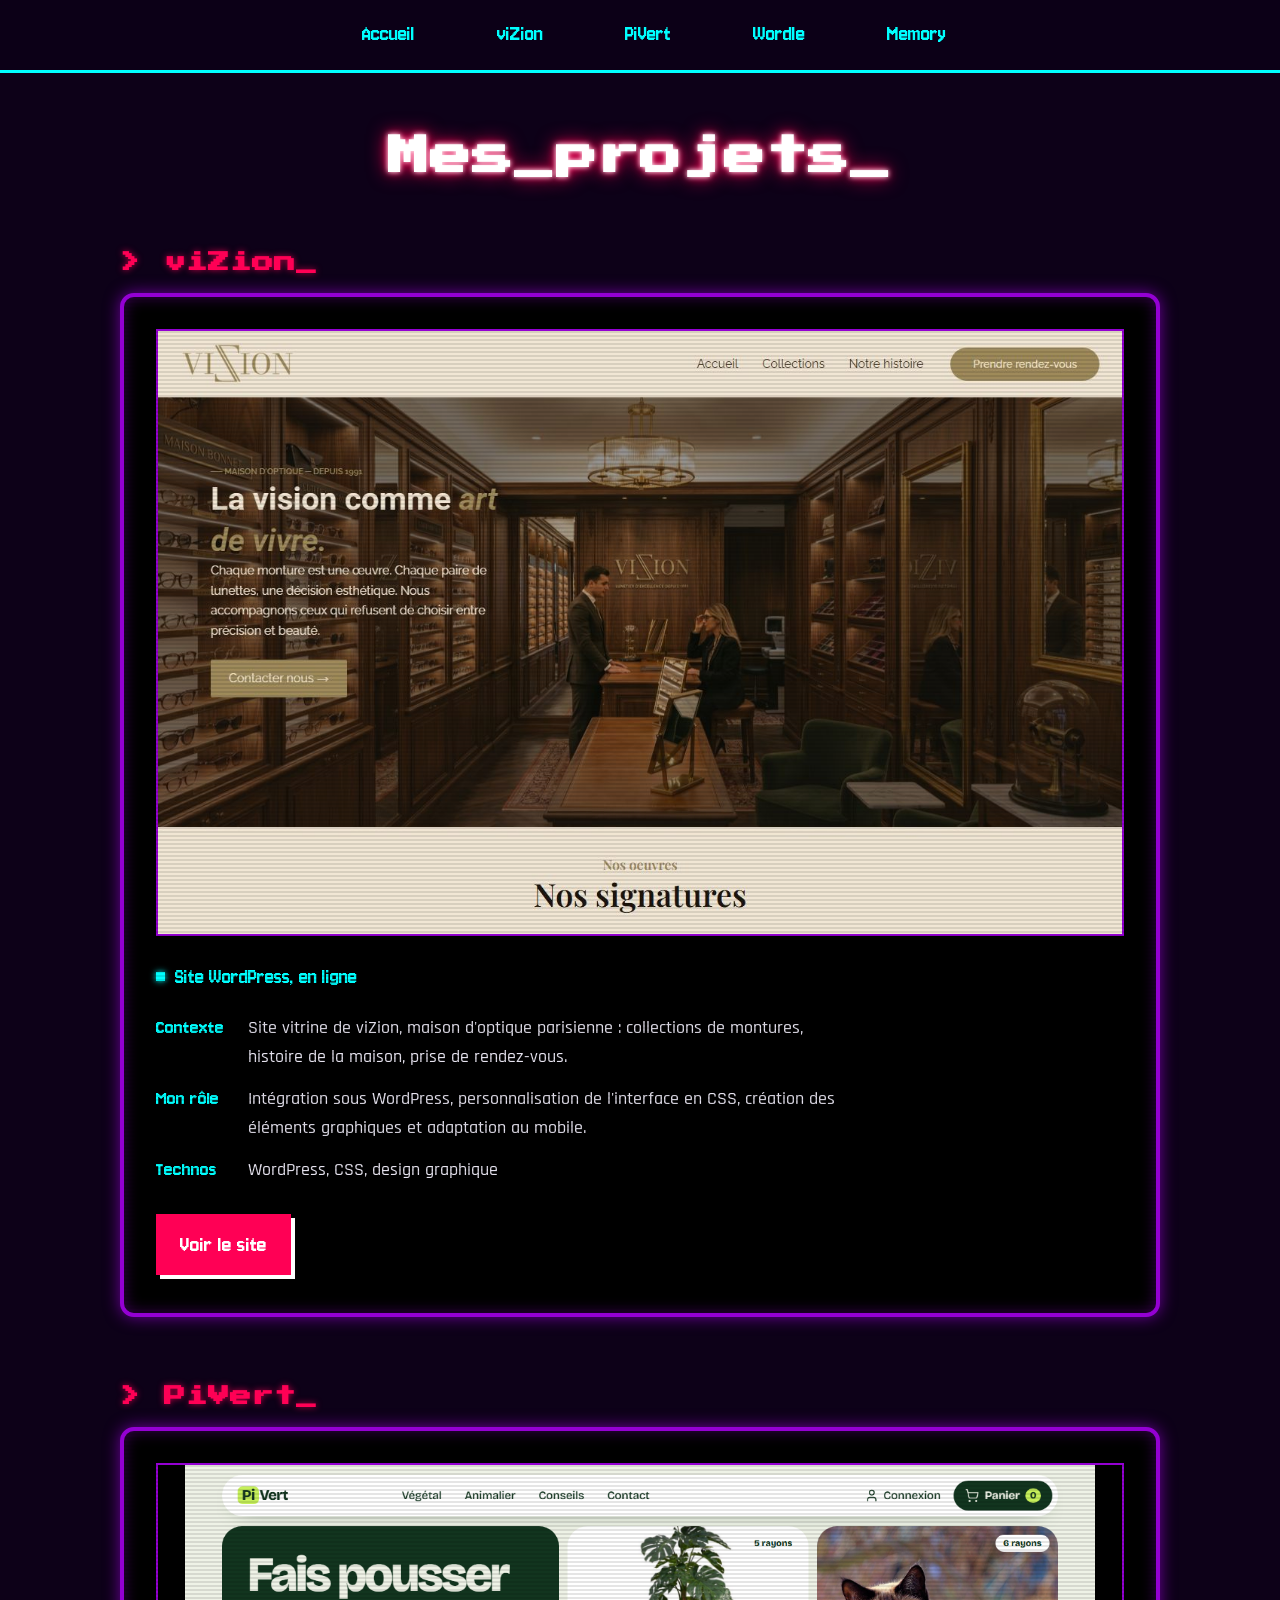
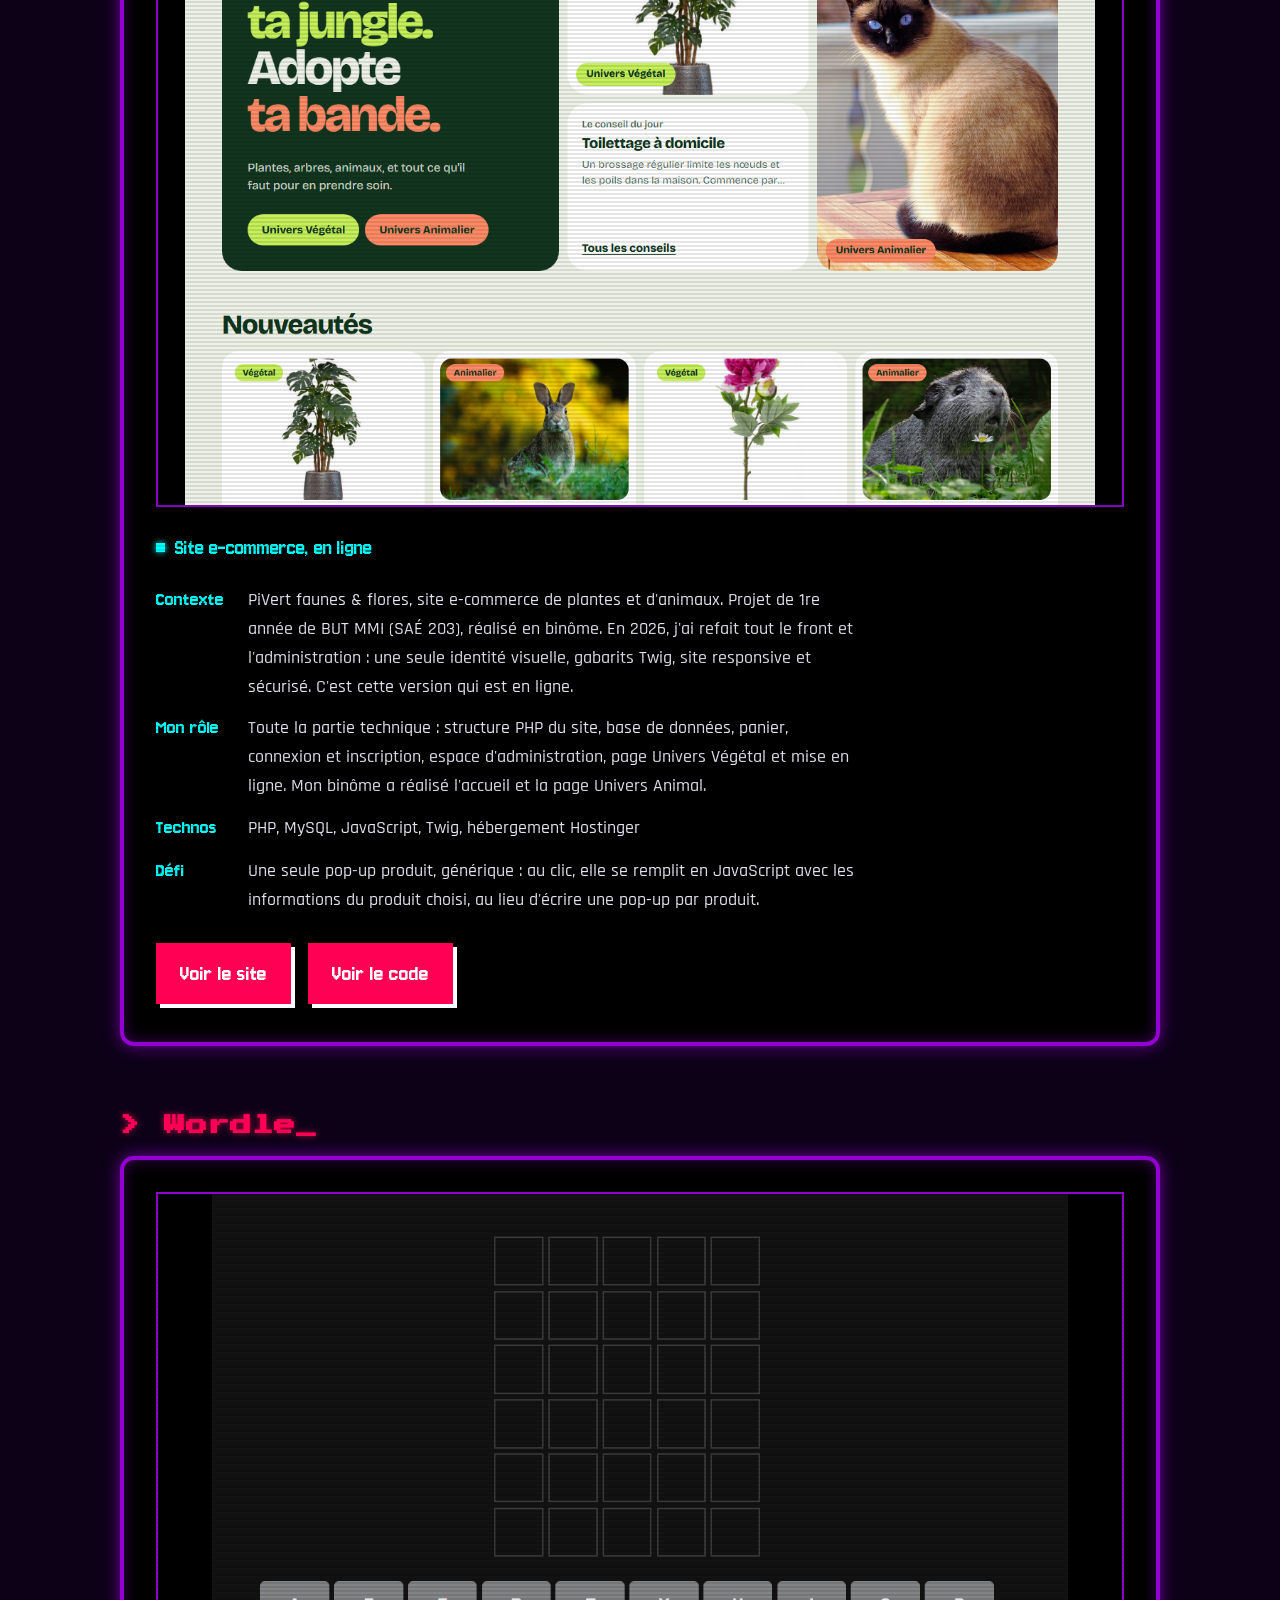
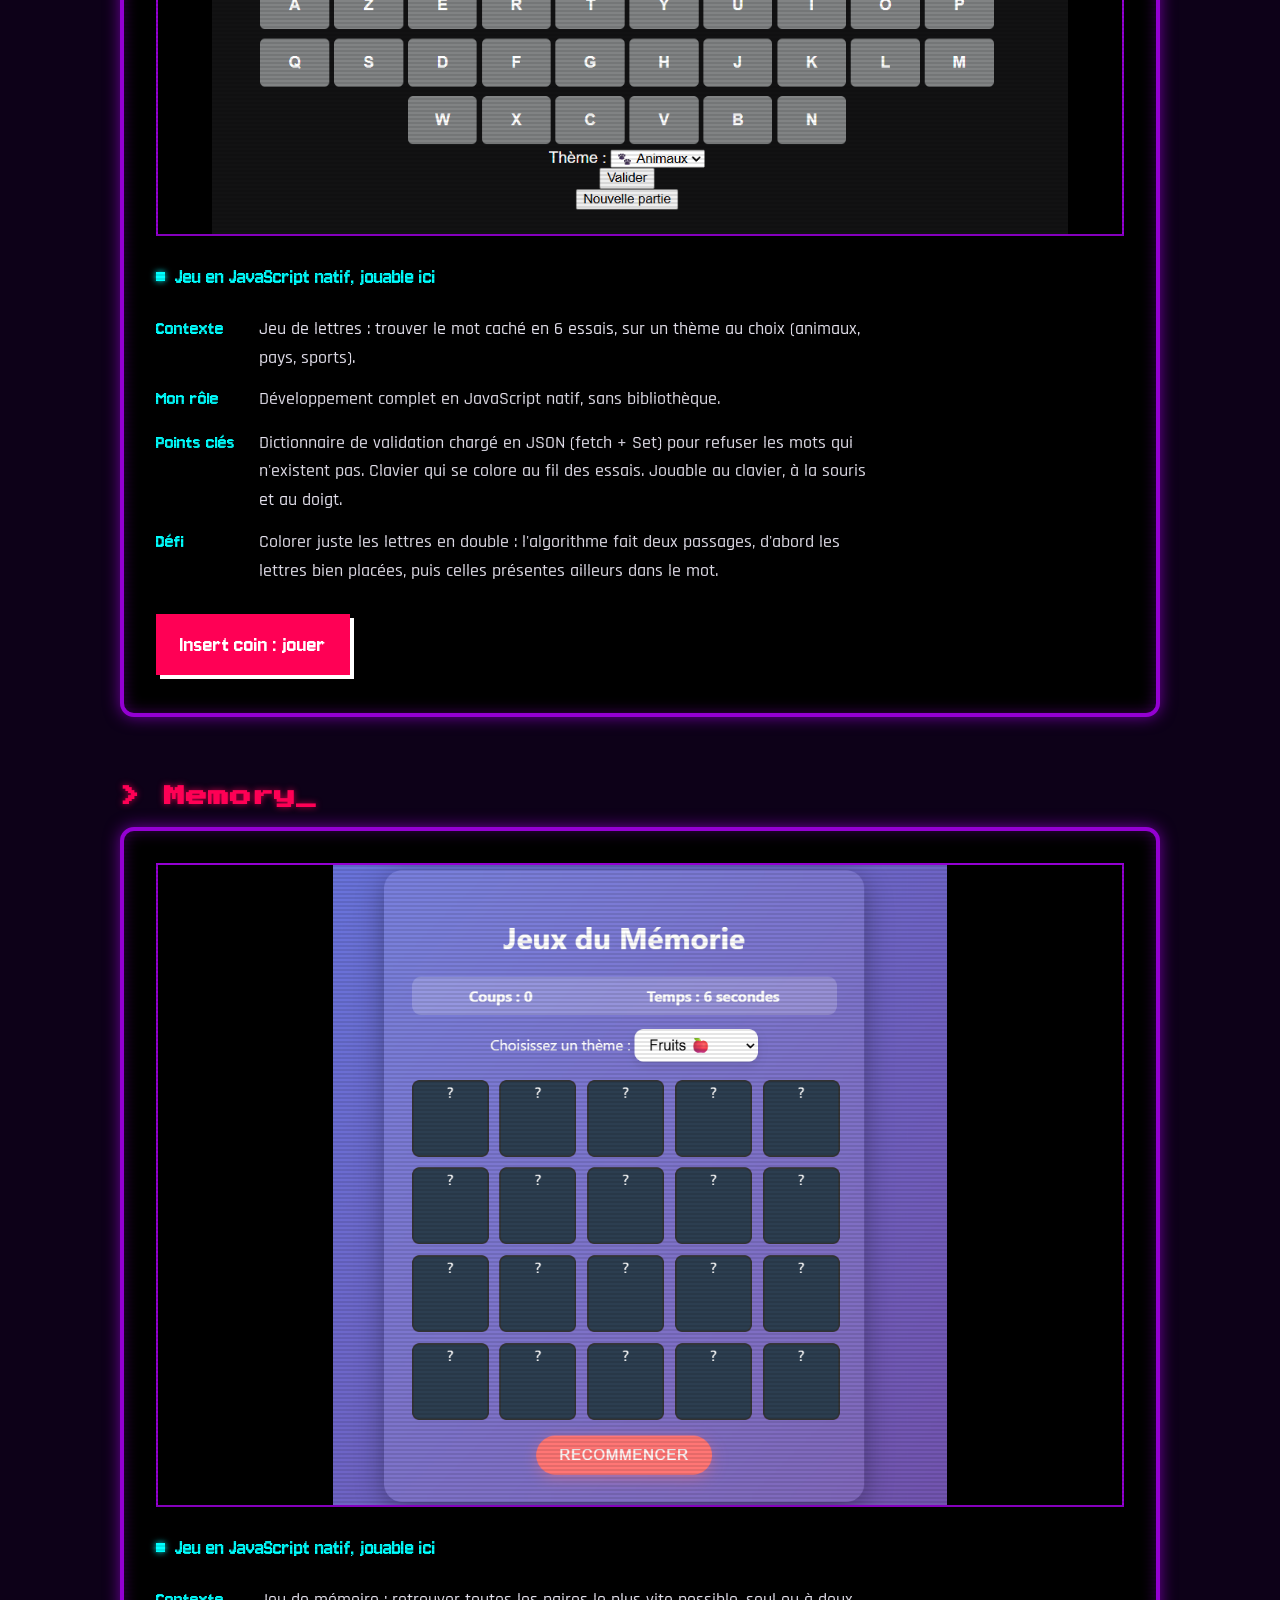
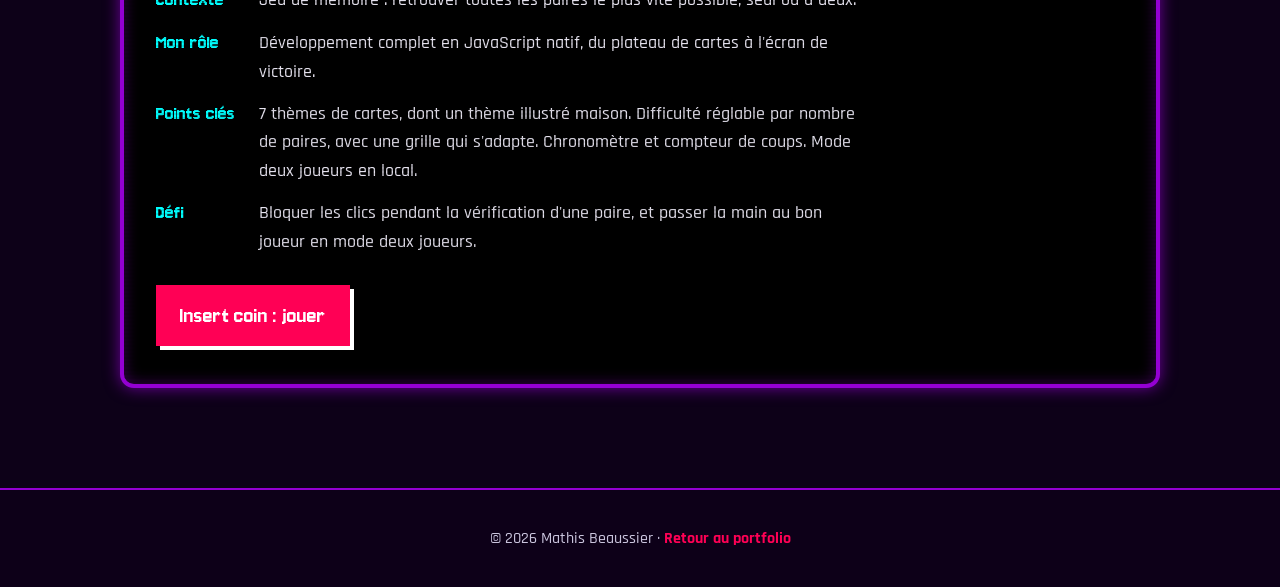
==== Projets.html @ 4cbed7fa "Portfolio « Game On » : première mise en ligne - portfolio.html devient index.html (page d'accueil d" ====
<!DOCTYPE html>
<html lang="fr">
<head>
    <meta charset="UTF-8">
    <meta name="viewport" content="width=device-width, initial-scale=1.0">
    <title>Projets – Mathis Beaussier</title>
    <meta name="description" content="Les projets de Mathis Beaussier : site WordPress viZion, e-commerce PiVert en PHP/MySQL, jeux Wordle et Memory en JavaScript natif.">
    <meta name="theme-color" content="#0d0118">
    <link rel="icon" type="image/svg+xml" href="favicon.svg">
    <link rel="preconnect" href="https://fonts.googleapis.com">
    <link rel="preconnect" href="https://fonts.gstatic.com" crossorigin>
    <link href="https://fonts.googleapis.com/css2?family=Press+Start+2P&family=Jersey+10&family=Rajdhani:wght@500;700&display=swap" rel="stylesheet">
    <link rel="stylesheet" href="styles.css">
    <link rel="stylesheet" href="stylesProjets.css">
</head>
<body>

    <nav aria-label="Navigation des projets">
        <ul>
            <li><a href="index.html"><span class="rpg-cursor" aria-hidden="true">►</span>Accueil</a></li>
            <li><a href="#vizion"><span class="rpg-cursor" aria-hidden="true">►</span>viZion</a></li>
            <li><a href="#pivert"><span class="rpg-cursor" aria-hidden="true">►</span>PiVert</a></li>
            <li><a href="#wordle"><span class="rpg-cursor" aria-hidden="true">►</span>Wordle</a></li>
            <li><a href="#memory"><span class="rpg-cursor" aria-hidden="true">►</span>Memory</a></li>
        </ul>
    </nav>

    <main class="page-projets">
        <h1>Mes_projets_</h1>

        <!-- Pour chaque projet, pense à ajouter une ligne « Cadre » : projet de cours ou réel,
             seul ou en équipe (combien ?), durée. Exemple :
             <dt>Cadre</dt><dd>Projet de BUT MMI, en équipe de 3, 6 semaines.</dd> -->

        <section id="vizion" class="fiche">
            <h2>> viZion_</h2>
            <div class="ecran">
                <div class="visuel" data-vide="Capture à venir">
                    <img src="Images/vizion.jpg" alt="Page d'accueil du site viZion Maison d'Optique" loading="lazy" onerror="this.parentNode.classList.add('vide');this.remove()">
                </div>
                <p class="fiche-meta"><span class="voyant"></span>Site WordPress, en ligne</p>
                <dl class="fiche-infos">
                    <dt>Contexte</dt>
                    <dd>Site vitrine de viZion, maison d'optique parisienne : collections de montures, histoire de la maison, prise de rendez-vous.</dd>
                    <dt>Mon rôle</dt>
                    <dd>Intégration sous WordPress, personnalisation de l'interface en CSS, création des éléments graphiques et adaptation au mobile.</dd>
                    <dt>Technos</dt>
                    <dd>WordPress, CSS, design graphique</dd>
                    <!-- À compléter : <dt>Défi</dt><dd>une difficulté que tu as résolue sur ce projet, et comment.</dd> -->
                </dl>
                <a href="https://vizion.uno/" class="btn-play" target="_blank" rel="noopener noreferrer">Voir le site</a>
            </div>
        </section>

        <section id="pivert" class="fiche">
            <h2>> PiVert_</h2>
            <div class="ecran">
                <div class="visuel" data-vide="Capture à venir">
                    <img src="Images/pivert.png" alt="Page d'accueil du site PiVert faunes et flores" loading="lazy" onerror="this.parentNode.classList.add('vide');this.remove()">
                </div>
                <p class="fiche-meta"><span class="voyant"></span>Site e-commerce, en ligne</p>
                <dl class="fiche-infos">
                    <dt>Contexte</dt>
                    <dd>PiVert faunes &amp; flores, site e-commerce de plantes et d'animaux. Projet de 1re année de BUT MMI (SAÉ 203), réalisé en binôme. En 2026, j'ai refait tout le front et l'administration : une seule identité visuelle, gabarits Twig, site responsive et sécurisé. C'est cette version qui est en ligne.</dd>
                    <dt>Mon rôle</dt>
                    <dd>Toute la partie technique : structure PHP du site, base de données, panier, connexion et inscription, espace d'administration, page Univers Végétal et mise en ligne. Mon binôme a réalisé l'accueil et la page Univers Animal.</dd>
                    <dt>Technos</dt>
                    <dd>PHP, MySQL, JavaScript, Twig, hébergement Hostinger</dd>
                    <dt>Défi</dt>
                    <dd>Une seule pop-up produit, générique : au clic, elle se remplit en JavaScript avec les informations du produit choisi, au lieu d'écrire une pop-up par produit.</dd>
                </dl>
                <a href="https://pivert.thecipherbureau.fr" class="btn-play" target="_blank" rel="noopener noreferrer">Voir le site</a>
                <a href="https://github.com/MathisIUT41/projet-SiteWebPiVert" class="btn-play" target="_blank" rel="noopener noreferrer">Voir le code</a>
            </div>
        </section>

        <section id="wordle" class="fiche">
            <h2>> Wordle_</h2>
            <div class="ecran">
                <!-- Capture à refaire en pleine partie, avec des cases colorées. -->
                <div class="visuel" data-vide="Capture à venir">
                    <img src="Images/imageWordle.png" alt="Capture du jeu Wordle" loading="lazy" onerror="this.parentNode.classList.add('vide');this.remove()">
                </div>
                <p class="fiche-meta"><span class="voyant"></span>Jeu en JavaScript natif, jouable ici</p>
                <dl class="fiche-infos">
                    <dt>Contexte</dt>
                    <dd>Jeu de lettres : trouver le mot caché en 6 essais, sur un thème au choix (animaux, pays, sports).</dd>
                    <dt>Mon rôle</dt>
                    <dd>Développement complet en JavaScript natif, sans bibliothèque.</dd>
                    <dt>Points clés</dt>
                    <dd>Dictionnaire de validation chargé en JSON (fetch + Set) pour refuser les mots qui n'existent pas. Clavier qui se colore au fil des essais. Jouable au clavier, à la souris et au doigt.</dd>
                    <dt>Défi</dt>
                    <dd>Colorer juste les lettres en double : l'algorithme fait deux passages, d'abord les lettres bien placées, puis celles présentes ailleurs dans le mot.</dd>
                </dl>
                <a href="jeux/Wordle/wordle.html" class="btn-play">Insert coin : jouer</a>
            </div>
        </section>

        <section id="memory" class="fiche">
            <h2>> Memory_</h2>
            <div class="ecran">
                <!-- Capture à refaire en pleine partie, avec des cartes retournées. -->
                <div class="visuel" data-vide="Capture à venir">
                    <img src="Images/mémorieImage.png" alt="Capture du jeu Memory" loading="lazy" onerror="this.parentNode.classList.add('vide');this.remove()">
                </div>
                <p class="fiche-meta"><span class="voyant"></span>Jeu en JavaScript natif, jouable ici</p>
                <dl class="fiche-infos">
                    <dt>Contexte</dt>
                    <dd>Jeu de mémoire : retrouver toutes les paires le plus vite possible, seul ou à deux.</dd>
                    <dt>Mon rôle</dt>
                    <dd>Développement complet en JavaScript natif, du plateau de cartes à l'écran de victoire.</dd>
                    <dt>Points clés</dt>
                    <dd>7 thèmes de cartes, dont un thème illustré maison. Difficulté réglable par nombre de paires, avec une grille qui s'adapte. Chronomètre et compteur de coups. Mode deux joueurs en local.</dd>
                    <dt>Défi</dt>
                    <dd>Bloquer les clics pendant la vérification d'une paire, et passer la main au bon joueur en mode deux joueurs.</dd>
                </dl>
                <a href="jeux/mémorie/memorie.html" class="btn-play">Insert coin : jouer</a>
            </div>
        </section>
    </main>

    <footer>
        <p>© 2026 Mathis Beaussier · <a href="index.html">Retour au portfolio</a></p>
    </footer>

    <script src="portfolio.js"></script>
</body>
</html>
---- styles.css ----
/* =========================================================
   Portfolio de Mathis Beaussier : thème arcade néon
   Trois polices, chacune avec un rôle :
   - Press Start 2P : le nom et les titres de section seulement
     (elle dessine mal les majuscules accentuées : pas de É, À... avec elle)
   - Jersey 10      : sous-titres, étiquettes, boutons, menu
   - Rajdhani       : le texte courant
   ========================================================= */
:root {
    --bg-color: #0d0118;
    --bg-panel: rgba(148, 0, 211, 0.08);
    --text-color: #e6e3ef;
    --text-doux: #c9c3dc;
    --neon-pink: #ff0055;
    --neon-purple: #9400d3;
    --neon-cyan: #00ffff;
    --font-main: 'Rajdhani', sans-serif;
    --font-pixel: 'Jersey 10', 'Rajdhani', sans-serif;
    --font-retro: 'Press Start 2P', monospace;
}

html {
    scroll-behavior: smooth;
    scroll-padding-top: 80px; /* les ancres ne passent pas sous le menu collant */
}

body {
    margin: 0;
    background-color: var(--bg-color);
    color: var(--text-color);
    font-family: var(--font-main);
    font-weight: 500;
    font-size: 1.125rem;
    line-height: 1.6;
    font-variant-ligatures: none; /* sinon « fi » se colle en une seule lettre dans les polices pixel */
}

img {
    max-width: 100%;
}

#backgroundCanvas {
    position: fixed;
    inset: 0;
    width: 100%;
    height: 100%;
    z-index: -1;
}


/* --- Titres --- */
h1 {
    font-family: var(--font-retro);
    font-size: clamp(1.3rem, 4vw, 2.6rem);
    line-height: 1.3;
    color: #fff;
    margin: 0;
    text-shadow: 0 0 5px #fff, 0 0 10px var(--neon-pink), 0 0 20px var(--neon-pink);
}

h2 {
    font-family: var(--font-retro);
    font-size: 1.35rem;
    line-height: 1.4;
    color: var(--neon-pink);
    text-shadow: 0 0 6px rgba(255, 0, 85, 0.7);
    margin: 56px 0 16px;
}

h3 {
    font-family: var(--font-pixel);
    font-weight: 400;
    font-size: 1.85rem;
    line-height: 1.2;
    color: #fff;
    margin: 0 0 8px;
}

.intro {
    color: var(--text-doux);
    max-width: 65ch;
    margin: 0 0 24px;
}


/* --- En-tête --- */
.hero {
    background-image: linear-gradient(rgba(13, 1, 24, 0.65), rgba(13, 1, 24, 0.9)), url(Images/276c345c147537a8f37821ad0ed18518.jpg);
    background-size: cover;
    background-position: center;
    padding: 16vh 20px 13vh;
    text-align: center;
    border-bottom: 3px solid var(--neon-purple);
}

.hero-sub {
    font-family: var(--font-pixel);
    font-size: 1.75rem;
    font-weight: 400;
    color: var(--neon-cyan);
    text-shadow: 0 0 6px rgba(0, 255, 255, 0.6);
    margin: 16px 0 0;
}

.hero-statut {
    font-size: 1.2rem;
    font-weight: 700;
    color: #fff;
    margin: 18px 0 0;
}


/* --- Boutons --- */
.actions {
    display: flex;
    flex-wrap: wrap;
    gap: 16px;
    margin-top: 28px;
}

.actions-centre {
    justify-content: center;
}

.bouton {
    display: inline-block;
    padding: 10px 22px;
    font-family: var(--font-pixel);
    font-size: 1.4rem;
    font-weight: 400;
    color: var(--neon-pink);
    text-decoration: none;
    border: 3px solid var(--neon-pink);
    border-radius: 4px;
    box-shadow: 0 0 8px rgba(255, 0, 85, 0.6);
    transition: background-color 0.2s, color 0.2s, box-shadow 0.2s;
}

.bouton:hover {
    color: var(--bg-color);
    background-color: var(--neon-pink);
    box-shadow: 0 0 20px var(--neon-pink);
}

.bouton-cyan {
    color: var(--neon-cyan);
    border-color: var(--neon-cyan);
    box-shadow: 0 0 8px rgba(0, 255, 255, 0.5);
}

.bouton-cyan:hover {
    background-color: var(--neon-cyan);
    box-shadow: 0 0 20px var(--neon-cyan);
}


/* --- Menu --- */
nav {
    position: sticky;
    top: 0;
    z-index: 1000;
    background-color: rgba(13, 1, 24, 0.95);
    border-bottom: 3px solid var(--neon-cyan);
}

nav ul {
    display: flex;
    flex-wrap: wrap;
    justify-content: center;
    gap: 4px 28px;
    list-style: none;
    max-width: 1100px;
    margin: 0 auto;
    padding: 10px 16px;
}

nav a {
    display: inline-block;
    padding: 6px 12px;
    font-family: var(--font-pixel);
    font-size: 1.4rem;
    font-weight: 400;
    color: var(--neon-cyan);
    text-decoration: none;
    border: 1px solid transparent;
    transition: background-color 0.2s, border-color 0.2s, color 0.2s;
}

nav a:hover {
    color: #fff;
    border-color: var(--neon-cyan);
    background-color: rgba(0, 255, 255, 0.1);
}

/* Curseur de menu façon RPG, qui apparaît au survol */
.rpg-cursor {
    display: inline-block;
    margin-right: 6px;
    opacity: 0;
    transform: translateX(-4px);
    transition: opacity 0.2s, transform 0.2s;
}

nav a:hover .rpg-cursor,
nav a:focus-visible .rpg-cursor,
.carte-projet:hover .rpg-cursor,
.carte-projet:focus-visible .rpg-cursor {
    opacity: 1;
    transform: none;
}


/* --- Contenu --- */
main {
    max-width: 1040px;
    margin: 0 auto;
    padding: 8px 20px 40px;
}


/* --- Profil --- */
.profil {
    display: flex;
    align-items: flex-start;
    gap: 40px;
}

.avatar {
    flex: none;
    width: 220px;
    height: auto;
    aspect-ratio: 4 / 5;
    object-fit: cover;
    object-position: 50% 22%;
    border: 3px solid var(--neon-cyan);
    box-shadow: 0 0 12px rgba(0, 255, 255, 0.6);
}

.profil-texte {
    flex: 1;
    min-width: 0;
}

.fiche-perso {
    display: grid;
    grid-template-columns: max-content 1fr;
    align-items: baseline;
    gap: 8px 18px;
    margin: 0;
}

.fiche-perso dt {
    font-family: var(--font-pixel);
    font-size: 1.35rem;
    font-weight: 400;
    color: var(--neon-cyan);
}

.fiche-perso dt::before {
    content: "> ";
}

.fiche-perso dd {
    margin: 0;
    color: #fff;
}

.fiche-perso .statut {
    color: var(--neon-pink);
    font-weight: 700;
}

.cursor {
    color: var(--neon-cyan);
    margin-left: 2px;
    animation: blink 1s steps(1) infinite;
}

@keyframes blink {
    50% { opacity: 0; }
}


/* --- Visuel (capture d'écran ou écran « vide ») --- */
.visuel {
    position: relative;
    aspect-ratio: 16 / 10;
    overflow: hidden;
    background: #000;
    border-bottom: 2px solid var(--neon-purple);
}

.visuel img {
    display: block;
    width: 100%;
    height: 100%;
    object-fit: cover;
    object-position: top;
}

/* Quand l'image manque : un écran à lignes de balayage avec le texte de data-vide */
.visuel.vide {
    display: flex;
    align-items: center;
    justify-content: center;
    background:
        repeating-linear-gradient(0deg, rgba(255, 255, 255, 0.05) 0 2px, transparent 2px 4px),
        radial-gradient(circle at 50% 50%, rgba(148, 0, 211, 0.4), #000 75%);
}

.visuel.vide::after {
    content: attr(data-vide);
    font-family: var(--font-pixel);
    font-size: 1.6rem;
    font-weight: 400;
    color: var(--neon-cyan);
    text-shadow: 0 0 6px rgba(0, 255, 255, 0.7);
}


/* --- Projets --- */
.grille-projets {
    display: grid;
    grid-template-columns: repeat(auto-fit, minmax(280px, 1fr));
    gap: 24px;
}

.carte-projet {
    display: flex;
    flex-direction: column;
    color: inherit;
    text-decoration: none;
    border: 2px solid var(--neon-purple);
    background: var(--bg-panel);
    transition: border-color 0.2s, box-shadow 0.2s;
}

.carte-projet:hover {
    border-color: var(--neon-cyan);
    box-shadow: 0 0 18px rgba(0, 255, 255, 0.35);
}

.carte-corps {
    flex: 1;
    padding: 18px 20px 4px;
}

.carte-corps p {
    margin: 0 0 14px;
}

.carte-corps .carte-etat {
    font-family: var(--font-pixel);
    font-size: 1.25rem;
    font-weight: 400;
    color: var(--neon-cyan);
    margin-bottom: 6px;
}

/* Petit voyant carré devant l'état du projet */
.carte-etat::before {
    content: "";
    display: inline-block;
    width: 8px;
    height: 8px;
    margin-right: 8px;
    vertical-align: 2px;
    background: currentColor;
    box-shadow: 0 0 6px currentColor;
}

.carte-corps .en-cours {
    color: var(--neon-pink);
}

.carte-lien {
    padding: 4px 20px 18px;
    font-family: var(--font-pixel);
    font-size: 1.3rem;
    font-weight: 400;
    color: var(--neon-pink);
}

/* Le curseur ► apparaît dans la marge, sans décaler le texte */
.carte-lien {
    position: relative;
}

.carte-lien .rpg-cursor {
    position: absolute;
    left: 4px;
}

.tags {
    display: flex;
    flex-wrap: wrap;
    gap: 6px;
    list-style: none;
    padding: 0;
    margin: 0 0 14px;
}

.tags li {
    font-family: var(--font-pixel);
    font-size: 1.15rem;
    color: #fff;
    background: rgba(148, 0, 211, 0.55);
    border: 1px solid var(--neon-purple);
    border-radius: 3px;
    padding: 1px 10px;
}


/* --- Compétences --- */
.grille-skills {
    display: grid;
    grid-template-columns: repeat(auto-fit, minmax(220px, 1fr));
    gap: 16px;
    list-style: none;
    padding: 0;
    margin: 0;
}

.skill-card {
    border: 1px solid rgba(0, 255, 255, 0.25);
    background: rgba(255, 255, 255, 0.04);
    padding: 16px;
}

.skill-card p {
    margin: 0;
}

.skill-card .skill {
    display: flex;
    align-items: center;
    gap: 10px;
    margin-bottom: 10px;
    font-family: var(--font-pixel);
    font-size: 1.45rem;
    font-weight: 400;
    line-height: 1.2;
    color: #fff;
}

.logo {
    flex: none;
    width: 36px;
    height: 36px;
    object-fit: contain;
}

.logo + .logo {
    margin-left: -6px;
}

.logo-texte {
    display: inline-flex;
    align-items: center;
    justify-content: center;
    flex: none;
    width: 36px;
    height: 36px;
    box-sizing: border-box;
    border: 2px solid var(--neon-cyan);
    color: var(--neon-cyan);
    font-size: 1rem;
}

.apprentissage {
    margin: 24px 0 0;
}

.apprentissage strong {
    font-family: var(--font-pixel);
    font-size: 1.3rem;
    font-weight: 400;
    color: var(--neon-cyan);
}


/* --- Parcours : une frise verticale, du plus récent au plus ancien --- */
.frise {
    position: relative;
    list-style: none;
    margin: 0;
    padding: 0 0 0 36px;
}

/* La ligne : centrée à 10,5 px du bord gauche */
.frise::before {
    content: "";
    position: absolute;
    left: 9px;
    top: 8px;
    bottom: 8px;
    width: 3px;
    background: var(--neon-purple);
    box-shadow: 0 0 10px rgba(148, 0, 211, 0.6);
}

.etape {
    position: relative;
    margin-bottom: 20px;
    padding: 18px 22px;
    background: rgba(255, 255, 255, 0.04);
    border: 1px solid rgba(0, 255, 255, 0.15);
    border-radius: 6px;
}

/* La pastille : 21 px de large, placée pour que son centre tombe sur la ligne */
.etape::before {
    content: "";
    position: absolute;
    left: -36px;
    top: 18px;
    width: 21px;
    height: 21px;
    box-sizing: border-box;
    border: 3px solid var(--neon-purple);
    border-radius: 50%;
    background: var(--bg-color);
}

.etape-actuelle::before {
    border-color: var(--neon-pink);
    box-shadow: 0 0 12px var(--neon-pink);
}

.etape-future {
    border: 1px dashed var(--neon-pink);
}

.etape-future::before {
    border-style: dashed;
    border-color: var(--neon-pink);
}

.etape p {
    margin: 0;
}

.etape .etape-date {
    font-family: var(--font-pixel);
    font-size: 1.3rem;
    color: var(--neon-cyan);
    margin-bottom: 6px;
}


/* --- Contact --- */
.contact-email a {
    font-family: var(--font-pixel);
    font-size: 1.8rem;
    font-weight: 400;
    color: var(--neon-pink);
    text-shadow: 0 0 6px rgba(255, 0, 85, 0.6);
    overflow-wrap: anywhere;
}


/* --- Pied de page --- */
footer {
    text-align: center;
    padding: 20px;
    margin-top: 60px;
    border-top: 2px solid var(--neon-purple);
    background-color: rgba(13, 1, 24, 0.85);
    color: var(--text-doux);
    font-size: 1rem;
}

footer a {
    color: var(--neon-pink);
    font-weight: 700;
    text-decoration: none;
}

footer a:hover {
    text-decoration: underline;
}


/* Contour visible au clavier (accessibilité) */
:focus-visible {
    outline: 2px solid var(--neon-cyan);
    outline-offset: 3px;
}


/* =========================================================
   Téléphones et tablettes
   ========================================================= */
@media (max-width: 768px) {
    html {
        scroll-padding-top: 90px;
    }

    .hero {
        padding: 70px 20px 60px;
    }

    .hero-sub {
        font-size: 1.4rem;
    }

    nav ul {
        gap: 0 4px;
        padding: 6px 8px;
    }

    nav a {
        font-size: 1.2rem;
        padding: 4px 8px;
    }

    /* Pas de survol sur écran tactile : le curseur prendrait de la place pour rien */
    nav .rpg-cursor {
        display: none;
    }

    h2 {
        font-size: 1rem;
        margin-top: 44px;
    }

    h3 {
        font-size: 1.6rem;
    }

    .profil {
        flex-direction: column;
        align-items: center;
        gap: 24px;
    }

    .avatar {
        width: 180px;
    }

    .fiche-perso {
        grid-template-columns: 1fr;
        gap: 0;
    }

    .fiche-perso dd {
        margin-bottom: 10px;
    }

    .bouton {
        font-size: 1.3rem;
        padding: 9px 16px;
    }

    .frise {
        padding-left: 30px;
    }

    .etape {
        padding: 14px 16px;
    }

    .etape::before {
        left: -30px;
        top: 15px;
    }

    .contact-email a {
        font-size: 1.4rem;
    }
}


/* =========================================================
   Moins d'animations si le système le demande
   ========================================================= */
@media (prefers-reduced-motion: reduce) {
    html {
        scroll-behavior: auto;
    }

    *,
    *::before,
    *::after {
        animation: none !important;
        transition: none !important;
    }
}
---- stylesProjets.css ----
/* Page Projets : chaque projet est présenté dans un « écran de borne d'arcade ».
   Utilise les variables et les classes communes de styles.css (.visuel, .btn-play...). */

.page-projets h1 {
    text-align: center;
    margin: 48px 0 0;
}

.fiche h2 {
    margin-top: 64px;
}

/* L'écran de la borne */
.ecran {
    position: relative;
    background: #000;
    border: 4px solid var(--neon-purple);
    border-radius: 14px;
    padding: 32px;
    box-shadow: 0 0 16px rgba(148, 0, 211, 0.7), inset 0 0 15px rgba(148, 0, 211, 0.4);
}

/* Lignes de balayage d'un vieil écran cathodique */
.ecran::after {
    content: "";
    position: absolute;
    inset: 0;
    border-radius: 10px;
    background: linear-gradient(rgba(18, 16, 16, 0) 50%, rgba(0, 0, 0, 0.1) 50%);
    background-size: 100% 4px;
    pointer-events: none;
}

/* Ici on montre la capture en entier, sans la recadrer */
.ecran .visuel {
    aspect-ratio: auto;
    margin-bottom: 24px;
    border: 2px solid var(--neon-purple);
}

.ecran .visuel img {
    height: auto;
    max-height: 640px;
    object-fit: contain;
}

.ecran .visuel.vide {
    aspect-ratio: auto;
    height: clamp(160px, 28vw, 280px);
}

.fiche-meta {
    font-family: var(--font-pixel);
    font-size: 1.4rem;
    font-weight: 400;
    color: var(--neon-cyan);
    margin: 0 0 16px;
}

.fiche-meta.en-cours {
    color: var(--neon-pink);
}

.voyant {
    display: inline-block;
    width: 9px;
    height: 9px;
    margin-right: 10px;
    vertical-align: 2px;
    background: currentColor;
    box-shadow: 0 0 6px currentColor;
}

.fiche-infos {
    display: grid;
    grid-template-columns: max-content 1fr;
    align-items: baseline;
    gap: 10px 24px;
    margin: 0 0 28px;
}

.fiche-infos dt {
    font-family: var(--font-pixel);
    font-size: 1.3rem;
    font-weight: 400;
    color: var(--neon-cyan);
}

.fiche-infos dd {
    margin: 0;
    max-width: 68ch;
}

/* Bouton d'action : rose plein avec une ombre blanche décalée, comme un bouton de borne */
.btn-play {
    position: relative;
    z-index: 1; /* au-dessus des lignes de balayage */
    display: inline-block;
    margin: 0 12px 6px 0;
    padding: 12px 24px;
    font-family: var(--font-pixel);
    font-size: 1.45rem;
    font-weight: 400;
    color: #fff;
    text-decoration: none;
    background-color: var(--neon-pink);
    box-shadow: 4px 4px 0 #fff;
    transition: transform 0.15s, box-shadow 0.15s;
}

.btn-play:hover {
    transform: translate(-2px, -2px);
    box-shadow: 6px 6px 0 #fff, 0 0 16px var(--neon-pink);
}

.btn-play:active {
    transform: translate(3px, 3px);
    box-shadow: 1px 1px 0 #fff;
}


/* --- Téléphones --- */
@media (max-width: 768px) {
    .page-projets h1 {
        margin-top: 32px;
    }

    .fiche h2 {
        margin-top: 44px;
    }

    .ecran {
        padding: 18px;
        border-width: 3px;
    }

    .fiche-infos {
        grid-template-columns: 1fr;
        gap: 2px;
    }

    .fiche-infos dd {
        margin-bottom: 12px;
    }

    .btn-play {
        font-size: 1.3rem;
        padding: 10px 18px;
    }
}
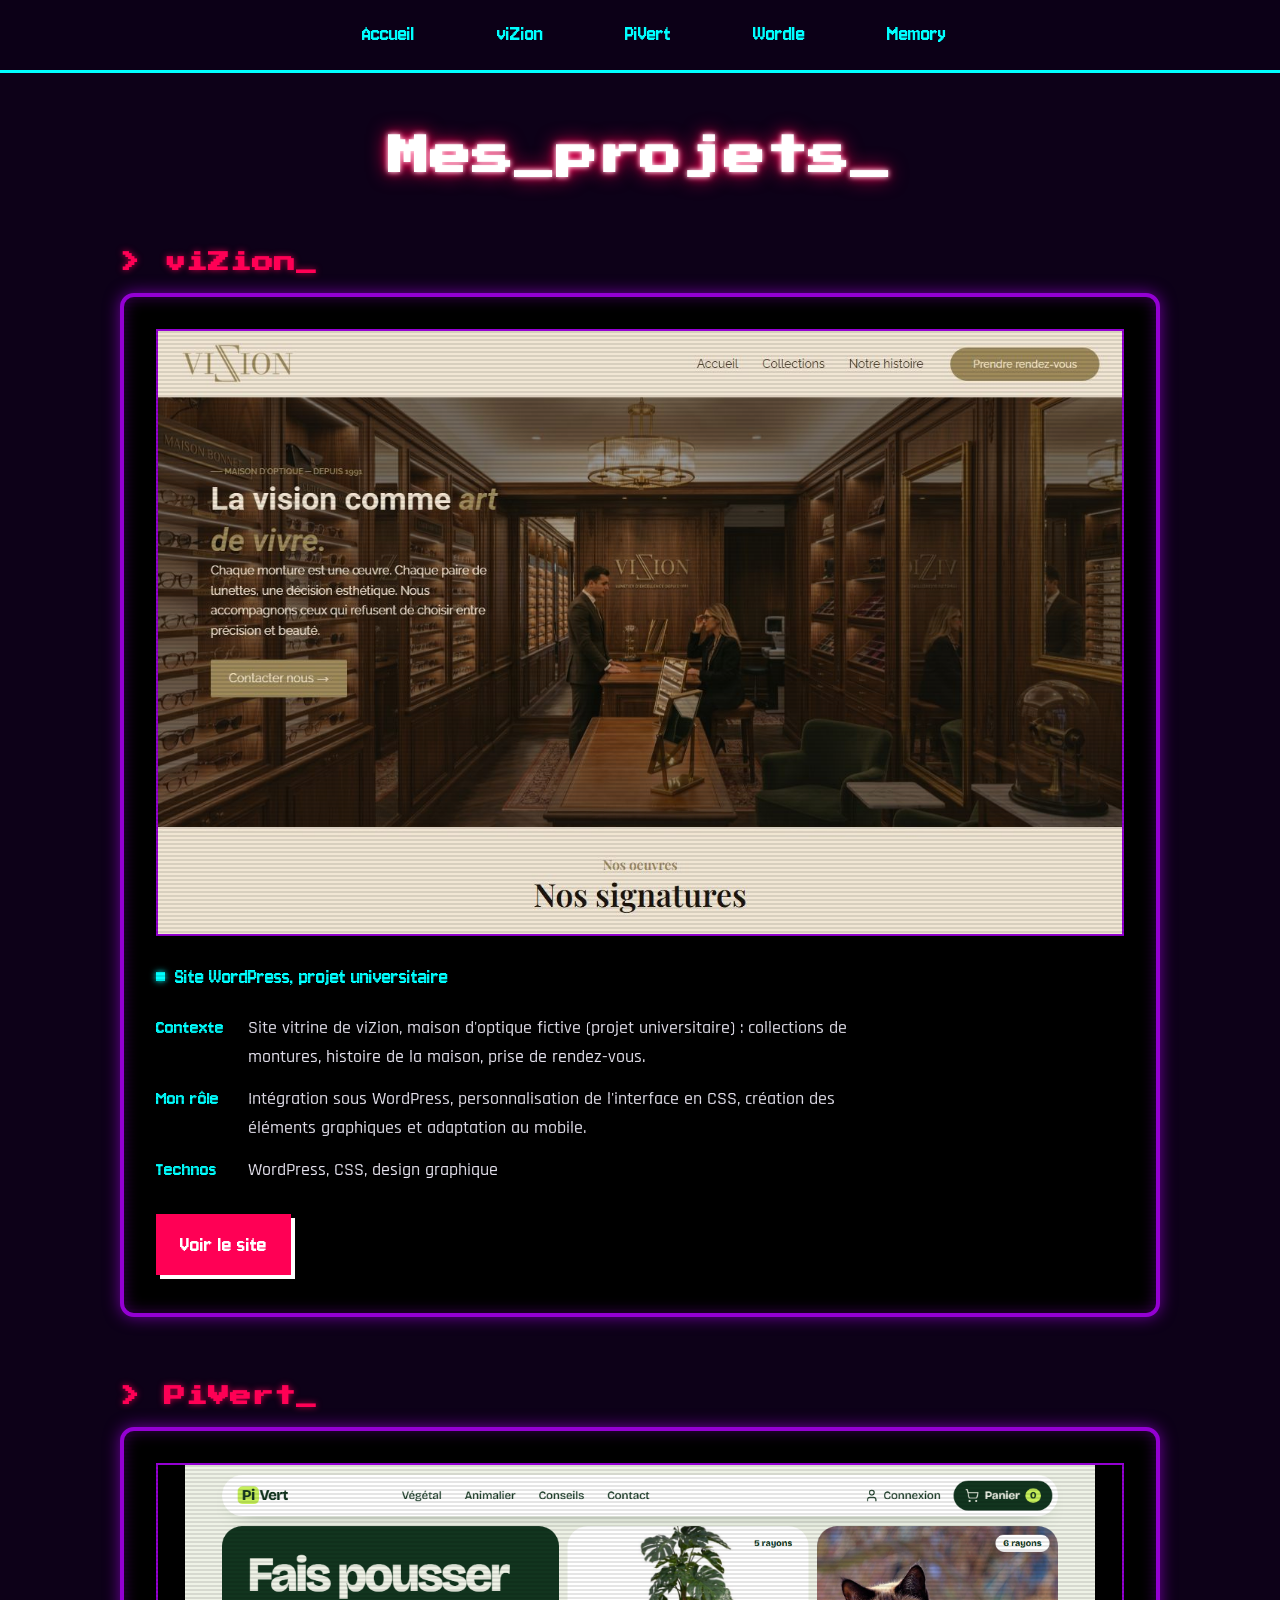
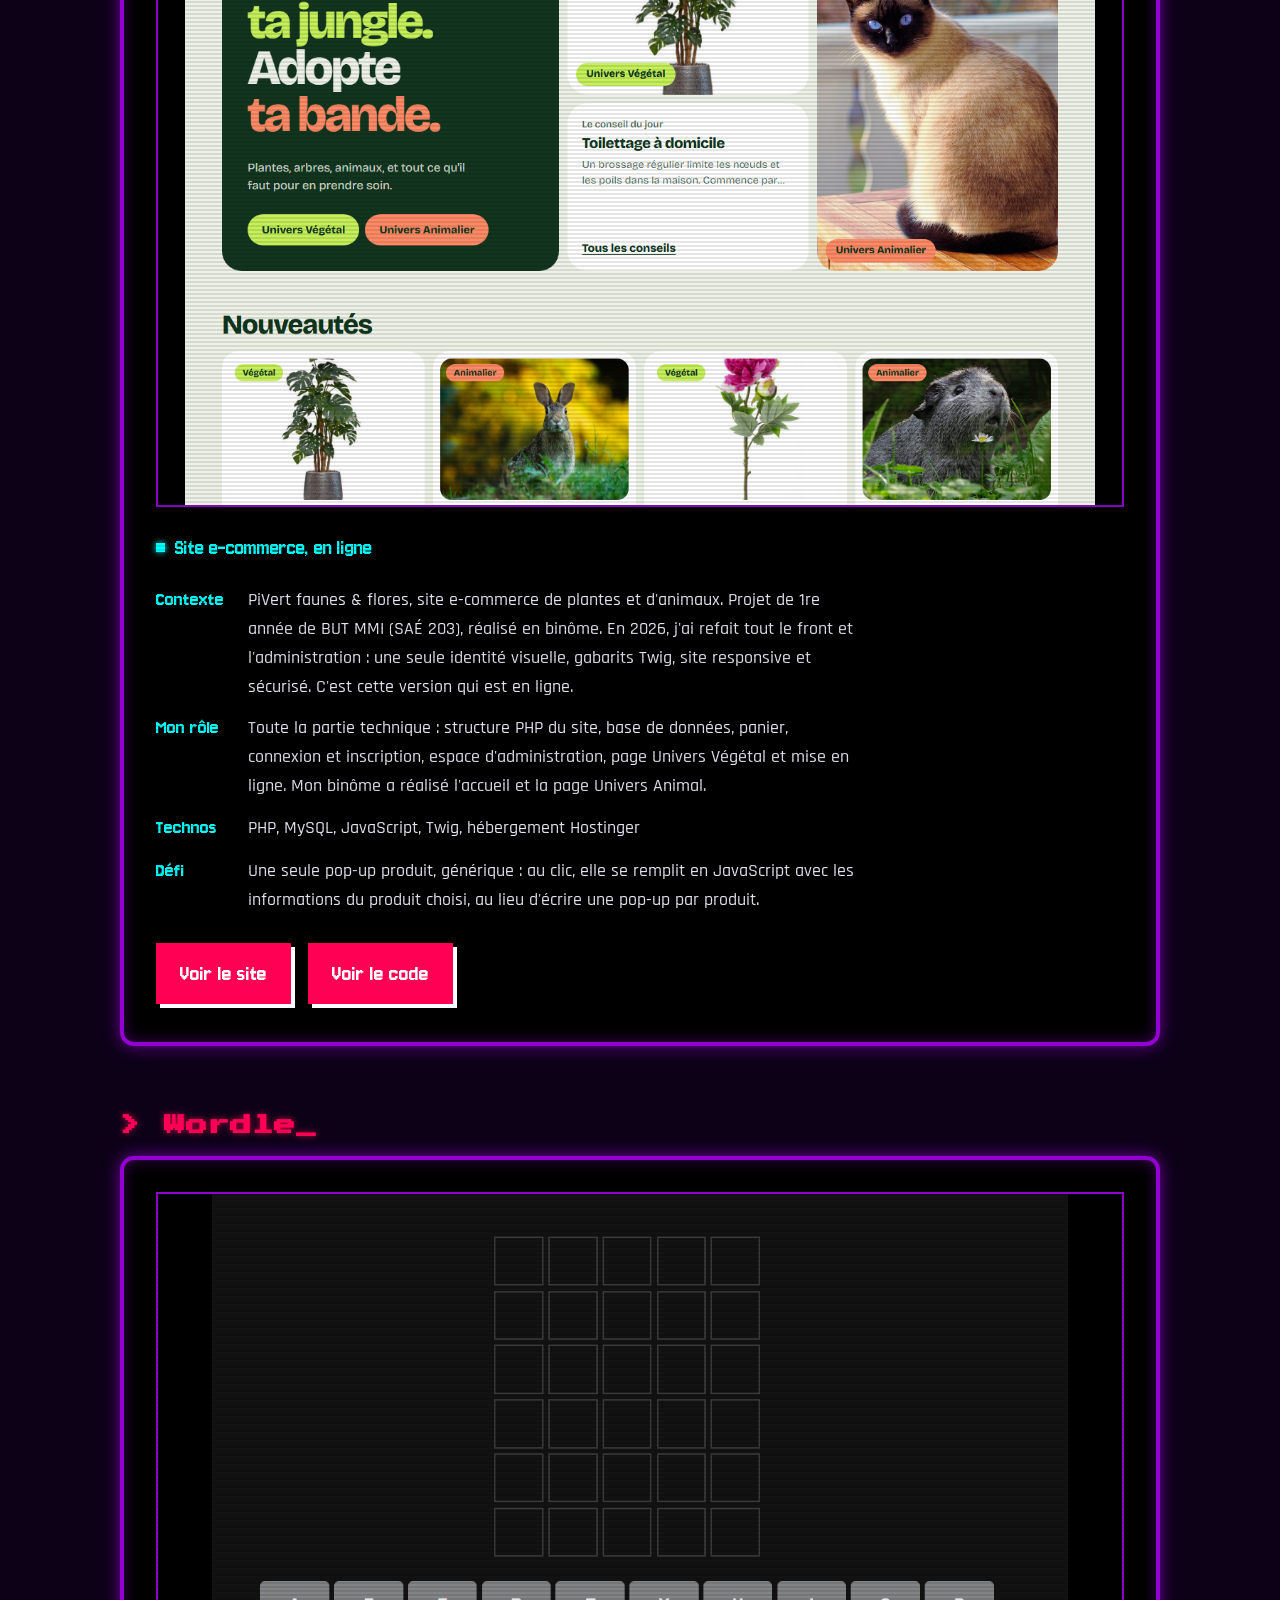
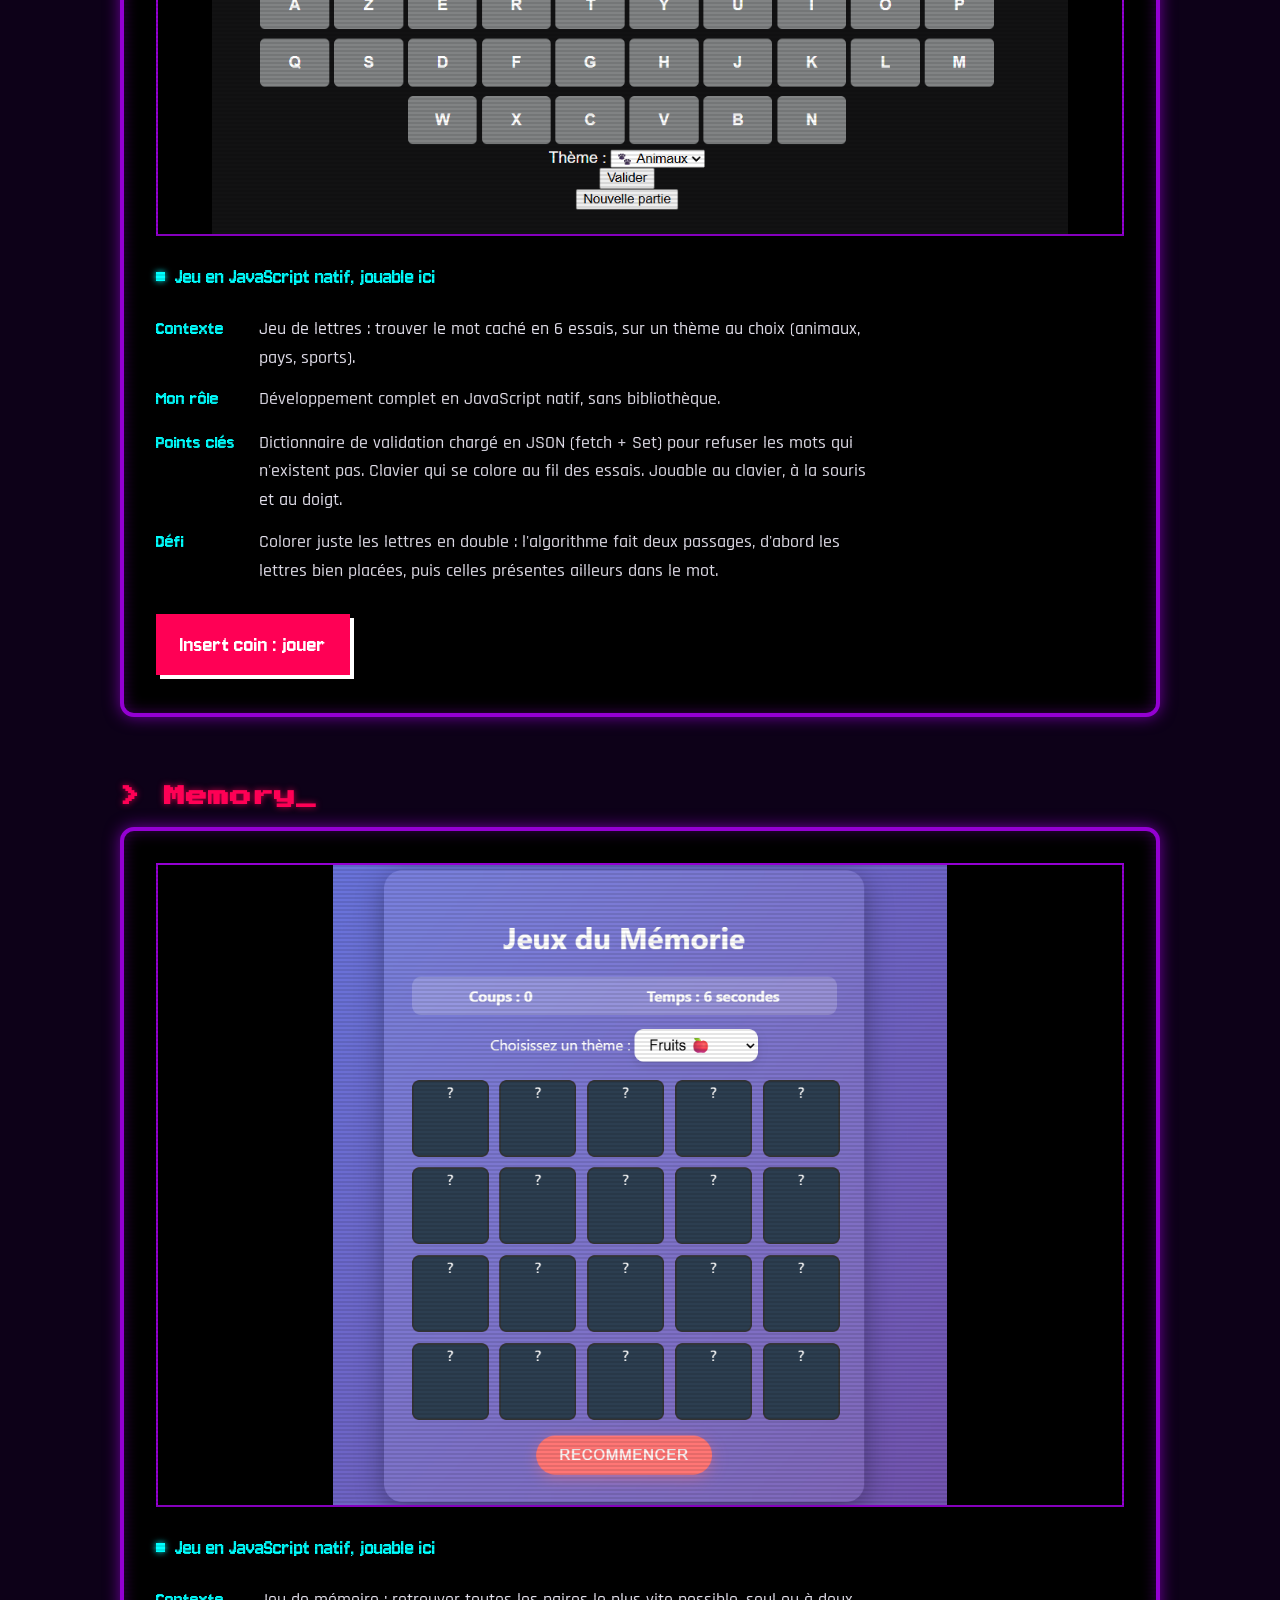
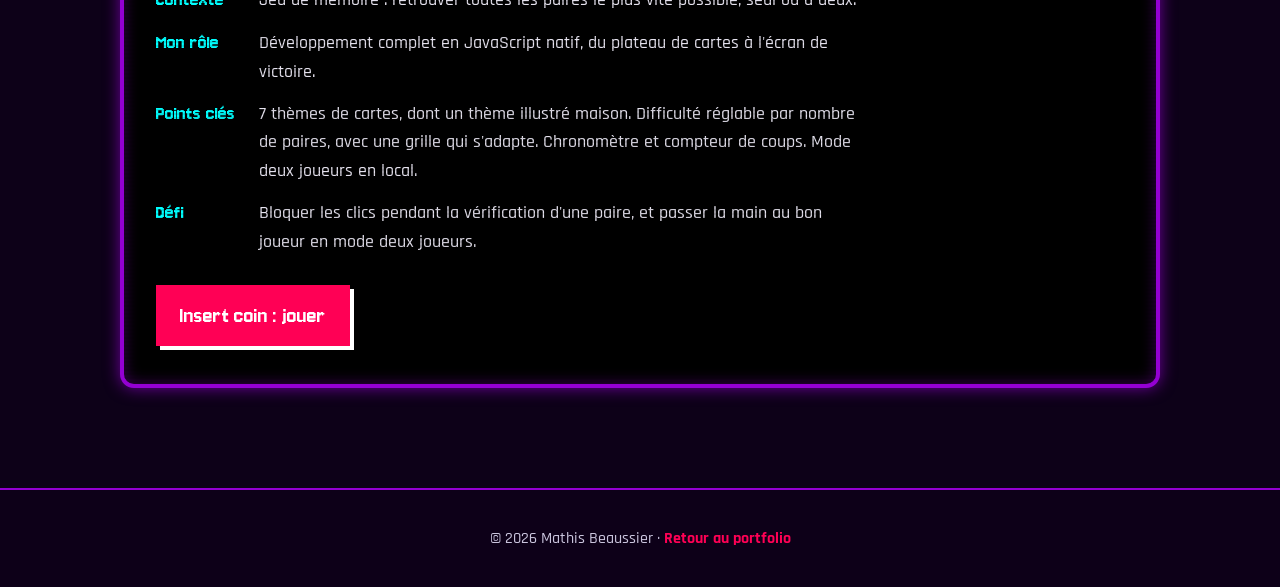
==== commit c691df28: "viZion : projet universitaire, maison d'optique fictive viZion était présenté comme le site d'une vr" ====
--- a/Projets.html
+++ b/Projets.html
@@ -38,10 +38,10 @@
                 <div class="visuel" data-vide="Capture à venir">
                     <img src="Images/vizion.jpg" alt="Page d'accueil du site viZion Maison d'Optique" loading="lazy" onerror="this.parentNode.classList.add('vide');this.remove()">
                 </div>
-                <p class="fiche-meta"><span class="voyant"></span>Site WordPress, en ligne</p>
+                <p class="fiche-meta"><span class="voyant"></span>Site WordPress, projet universitaire</p>
                 <dl class="fiche-infos">
                     <dt>Contexte</dt>
-                    <dd>Site vitrine de viZion, maison d'optique parisienne : collections de montures, histoire de la maison, prise de rendez-vous.</dd>
+                    <dd>Site vitrine de viZion, maison d'optique fictive (projet universitaire) : collections de montures, histoire de la maison, prise de rendez-vous.</dd>
                     <dt>Mon rôle</dt>
                     <dd>Intégration sous WordPress, personnalisation de l'interface en CSS, création des éléments graphiques et adaptation au mobile.</dd>
                     <dt>Technos</dt>
